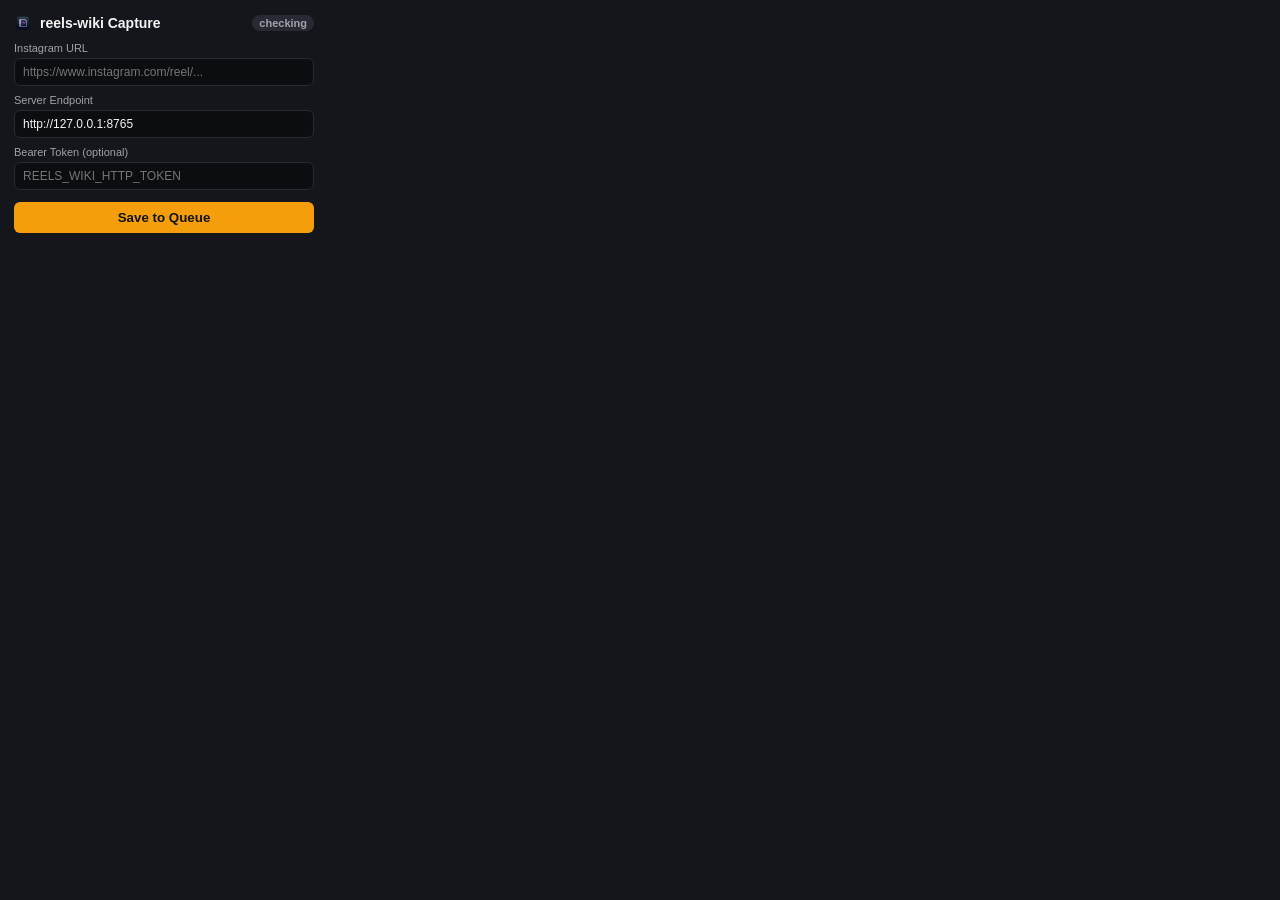
==== extension/popup.html @ 9ee1380b "feat: implement HTTP ingest server and browser extension for capturing Instagram Reels" ====
<!DOCTYPE html>
<html lang="en">
<head>
  <meta charset="UTF-8" />
  <title>reels-wiki Capture</title>
  <link rel="stylesheet" href="popup.css" />
</head>
<body>
  <header class="hdr">
    <div class="brand">
      <img src="icons/icon-32.png" alt="" width="18" height="18" />
      <h1>reels-wiki Capture</h1>
    </div>
    <span id="healthBadge" class="pill pill-idle">checking</span>
  </header>

  <label for="url">Instagram URL</label>
  <input id="url" type="url" placeholder="https://www.instagram.com/reel/..." />

  <label for="endpoint">Server Endpoint</label>
  <input id="endpoint" type="url" value="http://127.0.0.1:8765" />

  <label for="token">Bearer Token (optional)</label>
  <input id="token" type="password" placeholder="REELS_WIKI_HTTP_TOKEN" />

  <button id="saveBtn" type="button">Save to Queue</button>
  <div id="status" role="status"></div>

  <script src="popup.js"></script>
</body>
</html>
---- extension/popup.css ----
body {
  font-family: -apple-system, BlinkMacSystemFont, "Segoe UI", sans-serif;
  width: 300px;
  margin: 0;
  padding: 14px;
  background: #14161b;
  color: #f4f4f5;
}

.hdr {
  display: flex;
  align-items: center;
  justify-content: space-between;
  margin-bottom: 10px;
}

.brand {
  display: flex;
  align-items: center;
  gap: 8px;
}

h1 {
  font-size: 14px;
  margin: 0;
}

.pill {
  font-size: 11px;
  padding: 2px 7px;
  border-radius: 999px;
  font-weight: 600;
}

.pill-idle {
  background: #272a33;
  color: #a1a1aa;
}

.pill-on {
  background: rgba(74, 222, 128, 0.16);
  color: #4ade80;
}

.pill-off {
  background: rgba(248, 113, 113, 0.16);
  color: #f87171;
}

label {
  display: block;
  font-size: 11px;
  color: #a1a1aa;
  margin: 8px 0 4px;
}

input {
  width: 100%;
  box-sizing: border-box;
  padding: 6px 8px;
  border-radius: 6px;
  border: 1px solid #272a33;
  background: #0c0d10;
  color: #f4f4f5;
  font-size: 12px;
}

input:focus {
  outline: 1px solid #f59e0b;
  border-color: #f59e0b;
}

button {
  margin-top: 12px;
  width: 100%;
  padding: 8px;
  border: 0;
  border-radius: 6px;
  background: #f59e0b;
  color: #111318;
  font-weight: 600;
  cursor: pointer;
}

button:disabled {
  opacity: 0.6;
  cursor: wait;
}

#status {
  margin-top: 10px;
  font-size: 12px;
  min-height: 16px;
  word-break: break-word;
}

.ok { color: #4ade80; }
.warn { color: #fbbf24; }
.err { color: #f87171; }
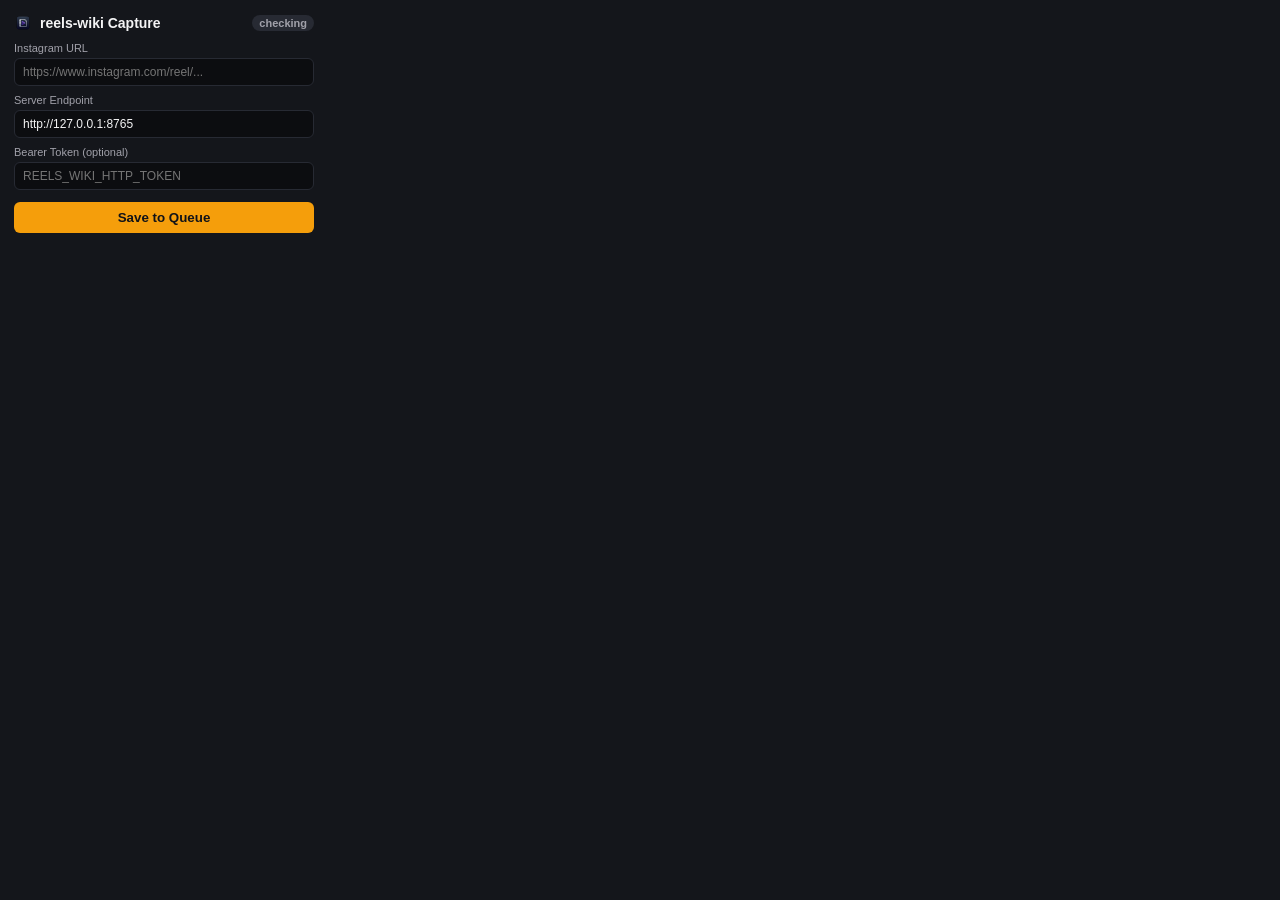
==== commit e8faa460: "feat: implement offline queue for saving Instagram URLs and enhance popup UI for syncing and exporti" ====
--- a/extension/popup.html
+++ b/extension/popup.html
@@ -24,6 +24,15 @@
   <input id="token" type="password" placeholder="REELS_WIKI_HTTP_TOKEN" />
 
   <button id="saveBtn" type="button">Save to Queue</button>
+
+  <section id="pendingBar" class="pending-bar" hidden>
+    <span id="pendingCount">Offline queue: 0</span>
+    <div class="pending-actions">
+      <button id="syncBtn" type="button" class="btn-secondary">Sync</button>
+      <button id="exportBtn" type="button" class="btn-secondary">Export JSON</button>
+    </div>
+  </section>
+
   <div id="status" role="status"></div>
 
   <script src="popup.js"></script>
--- a/extension/popup.css
+++ b/extension/popup.css
@@ -87,6 +87,37 @@
   cursor: wait;
 }
 
+.pending-bar {
+  margin-top: 10px;
+  padding-top: 10px;
+  border-top: 1px solid #272a33;
+  display: flex;
+  align-items: center;
+  justify-content: space-between;
+  gap: 8px;
+  font-size: 11px;
+  color: #a1a1aa;
+}
+
+.pending-bar[hidden] {
+  display: none;
+}
+
+.pending-actions {
+  display: flex;
+  gap: 6px;
+}
+
+.btn-secondary {
+  margin-top: 0;
+  width: auto;
+  padding: 5px 8px;
+  background: #272a33;
+  color: #f4f4f5;
+  font-size: 11px;
+  font-weight: 500;
+}
+
 #status {
   margin-top: 10px;
   font-size: 12px;
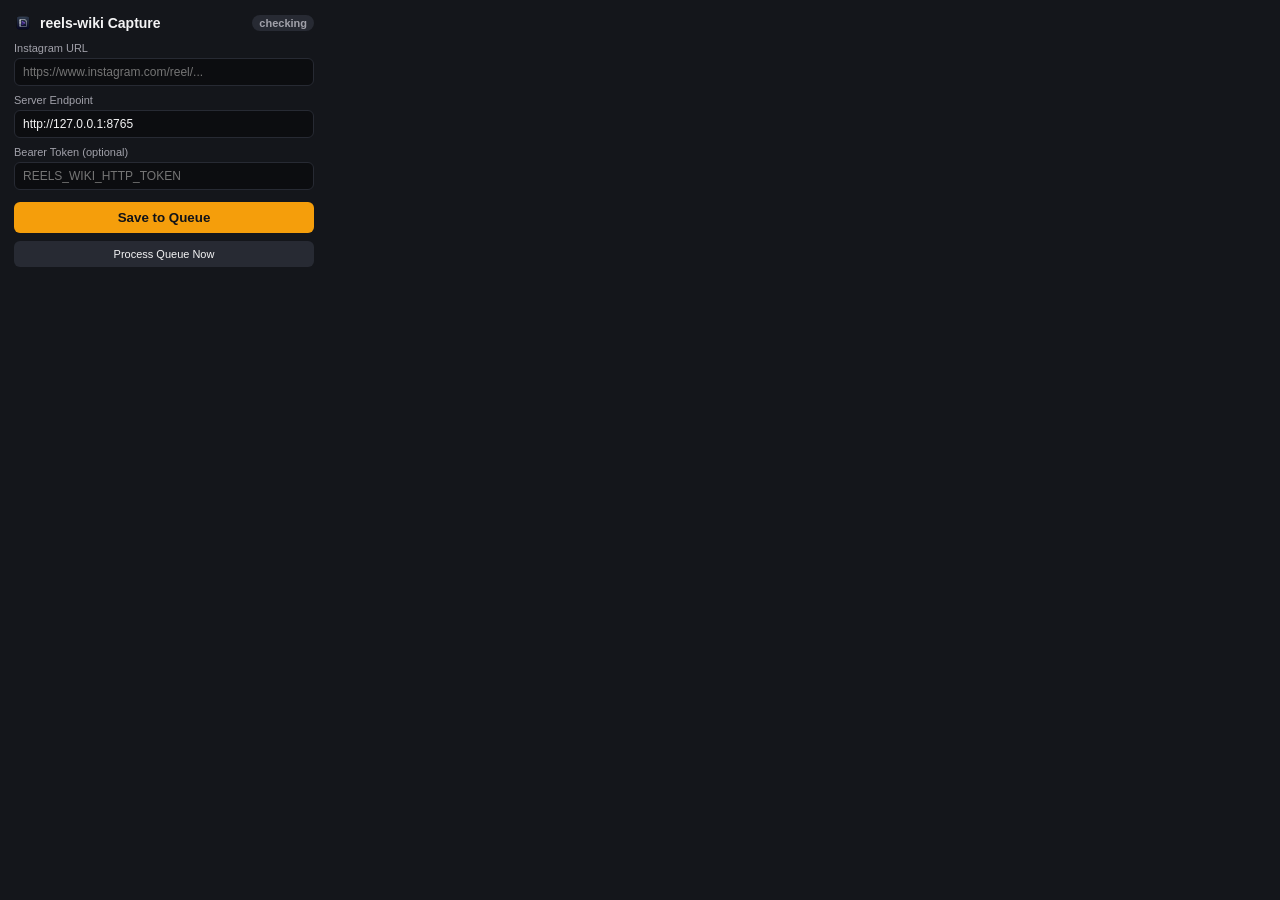
==== commit 6bec3908: "feat: add process queue endpoint with dry run capability and HTTP access logging" ====
--- a/extension/popup.html
+++ b/extension/popup.html
@@ -24,6 +24,7 @@
   <input id="token" type="password" placeholder="REELS_WIKI_HTTP_TOKEN" />
 
   <button id="saveBtn" type="button">Save to Queue</button>
+  <button id="processBtn" type="button" class="btn-secondary">Process Queue Now</button>
 
   <section id="pendingBar" class="pending-bar" hidden>
     <span id="pendingCount">Offline queue: 0</span>
--- a/extension/popup.css
+++ b/extension/popup.css
@@ -118,6 +118,12 @@
   font-weight: 500;
 }
 
+#processBtn {
+  margin-top: 8px;
+  width: 100%;
+  padding: 7px 8px;
+}
+
 #status {
   margin-top: 10px;
   font-size: 12px;
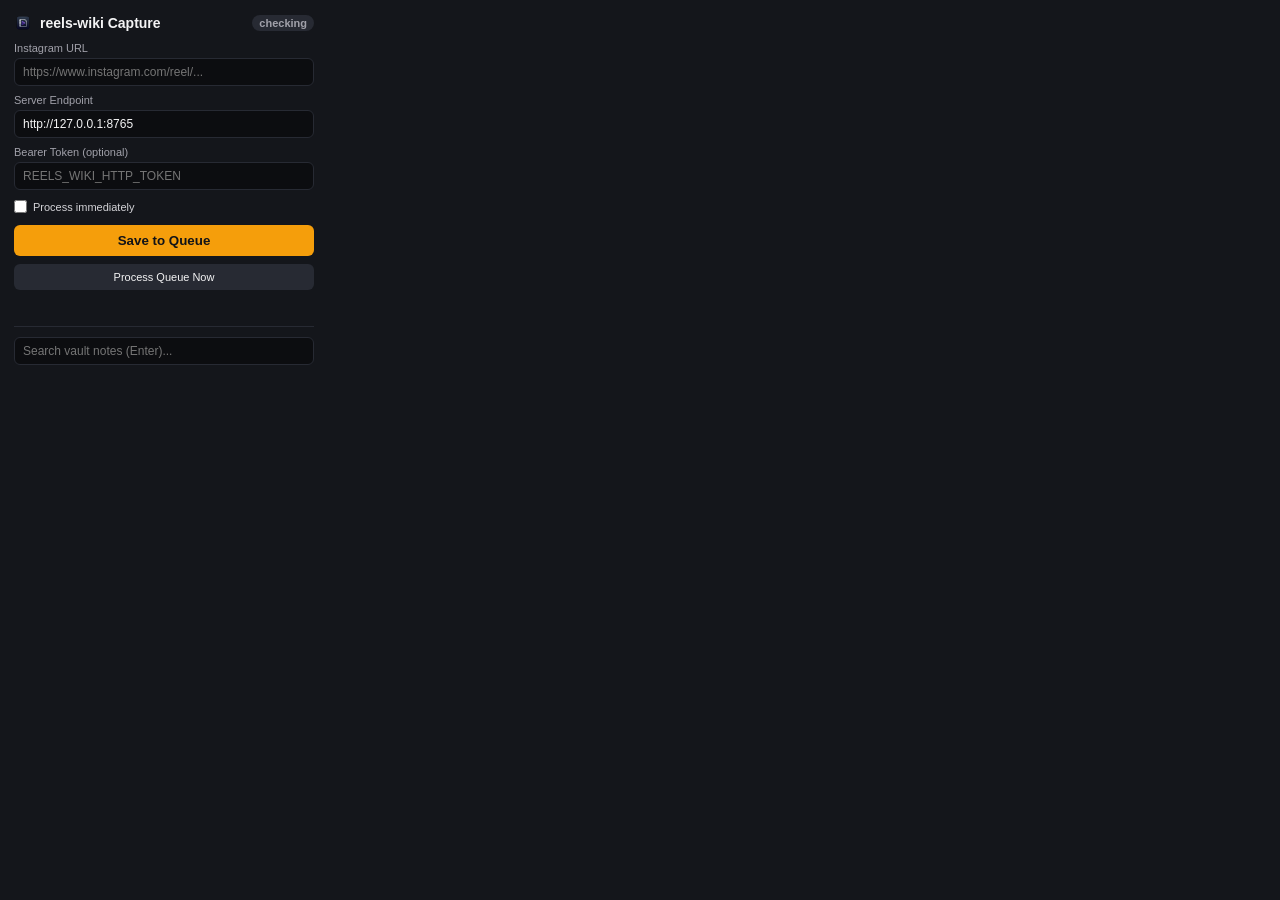
==== commit 956796cb: "feat: add HTTP endpoints for listing queue items and searching vault notes" ====
--- a/extension/popup.html
+++ b/extension/popup.html
@@ -14,6 +14,10 @@
     <span id="healthBadge" class="pill pill-idle">checking</span>
   </header>
 
+  <div id="statsBar" class="stats-bar" hidden>
+    <span id="statsText">pending: 0 | processed: 0 | failed: 0</span>
+  </div>
+
   <label for="url">Instagram URL</label>
   <input id="url" type="url" placeholder="https://www.instagram.com/reel/..." />
 
@@ -23,8 +27,14 @@
   <label for="token">Bearer Token (optional)</label>
   <input id="token" type="password" placeholder="REELS_WIKI_HTTP_TOKEN" />
 
+  <label class="inline-check">
+    <input id="autoProcess" type="checkbox" />
+    <span>Process immediately</span>
+  </label>
+
   <button id="saveBtn" type="button">Save to Queue</button>
   <button id="processBtn" type="button" class="btn-secondary">Process Queue Now</button>
+  <button id="retryBtn" type="button" class="btn-secondary" hidden>Retry Failed</button>
 
   <section id="pendingBar" class="pending-bar" hidden>
     <span id="pendingCount">Offline queue: 0</span>
@@ -36,6 +46,11 @@
 
   <div id="status" role="status"></div>
 
+  <section class="search-box">
+    <input id="searchInput" type="search" placeholder="Search vault notes (Enter)..." />
+    <ul id="searchResults"></ul>
+  </section>
+
   <script src="popup.js"></script>
 </body>
 </html>
--- a/extension/popup.css
+++ b/extension/popup.css
@@ -118,10 +118,75 @@
   font-weight: 500;
 }
 
-#processBtn {
+#processBtn,
+#retryBtn {
   margin-top: 8px;
   width: 100%;
   padding: 7px 8px;
+}
+
+#retryBtn[hidden],
+.stats-bar[hidden] {
+  display: none;
+}
+
+.stats-bar {
+  font-size: 11px;
+  color: #a1a1aa;
+  background: #0c0d10;
+  border: 1px solid #272a33;
+  border-radius: 6px;
+  padding: 5px 8px;
+  margin-bottom: 6px;
+}
+
+.inline-check {
+  display: flex;
+  align-items: center;
+  gap: 6px;
+  margin: 10px 0 0;
+  color: #d4d4d8;
+  cursor: pointer;
+}
+
+.inline-check input[type="checkbox"] {
+  width: auto;
+  margin: 0;
+  accent-color: #f59e0b;
+}
+
+.search-box {
+  margin-top: 10px;
+  padding-top: 10px;
+  border-top: 1px solid #272a33;
+}
+
+#searchResults {
+  list-style: none;
+  margin: 6px 0 0;
+  padding: 0;
+  max-height: 150px;
+  overflow-y: auto;
+}
+
+#searchResults li {
+  padding: 5px 6px;
+  border-radius: 5px;
+  background: #0c0d10;
+  border: 1px solid #272a33;
+  margin-bottom: 4px;
+  font-size: 11px;
+}
+
+#searchResults .res-title {
+  color: #f4f4f5;
+  font-weight: 600;
+  display: block;
+}
+
+#searchResults .res-path {
+  color: #a1a1aa;
+  font-size: 10px;
 }
 
 #status {
